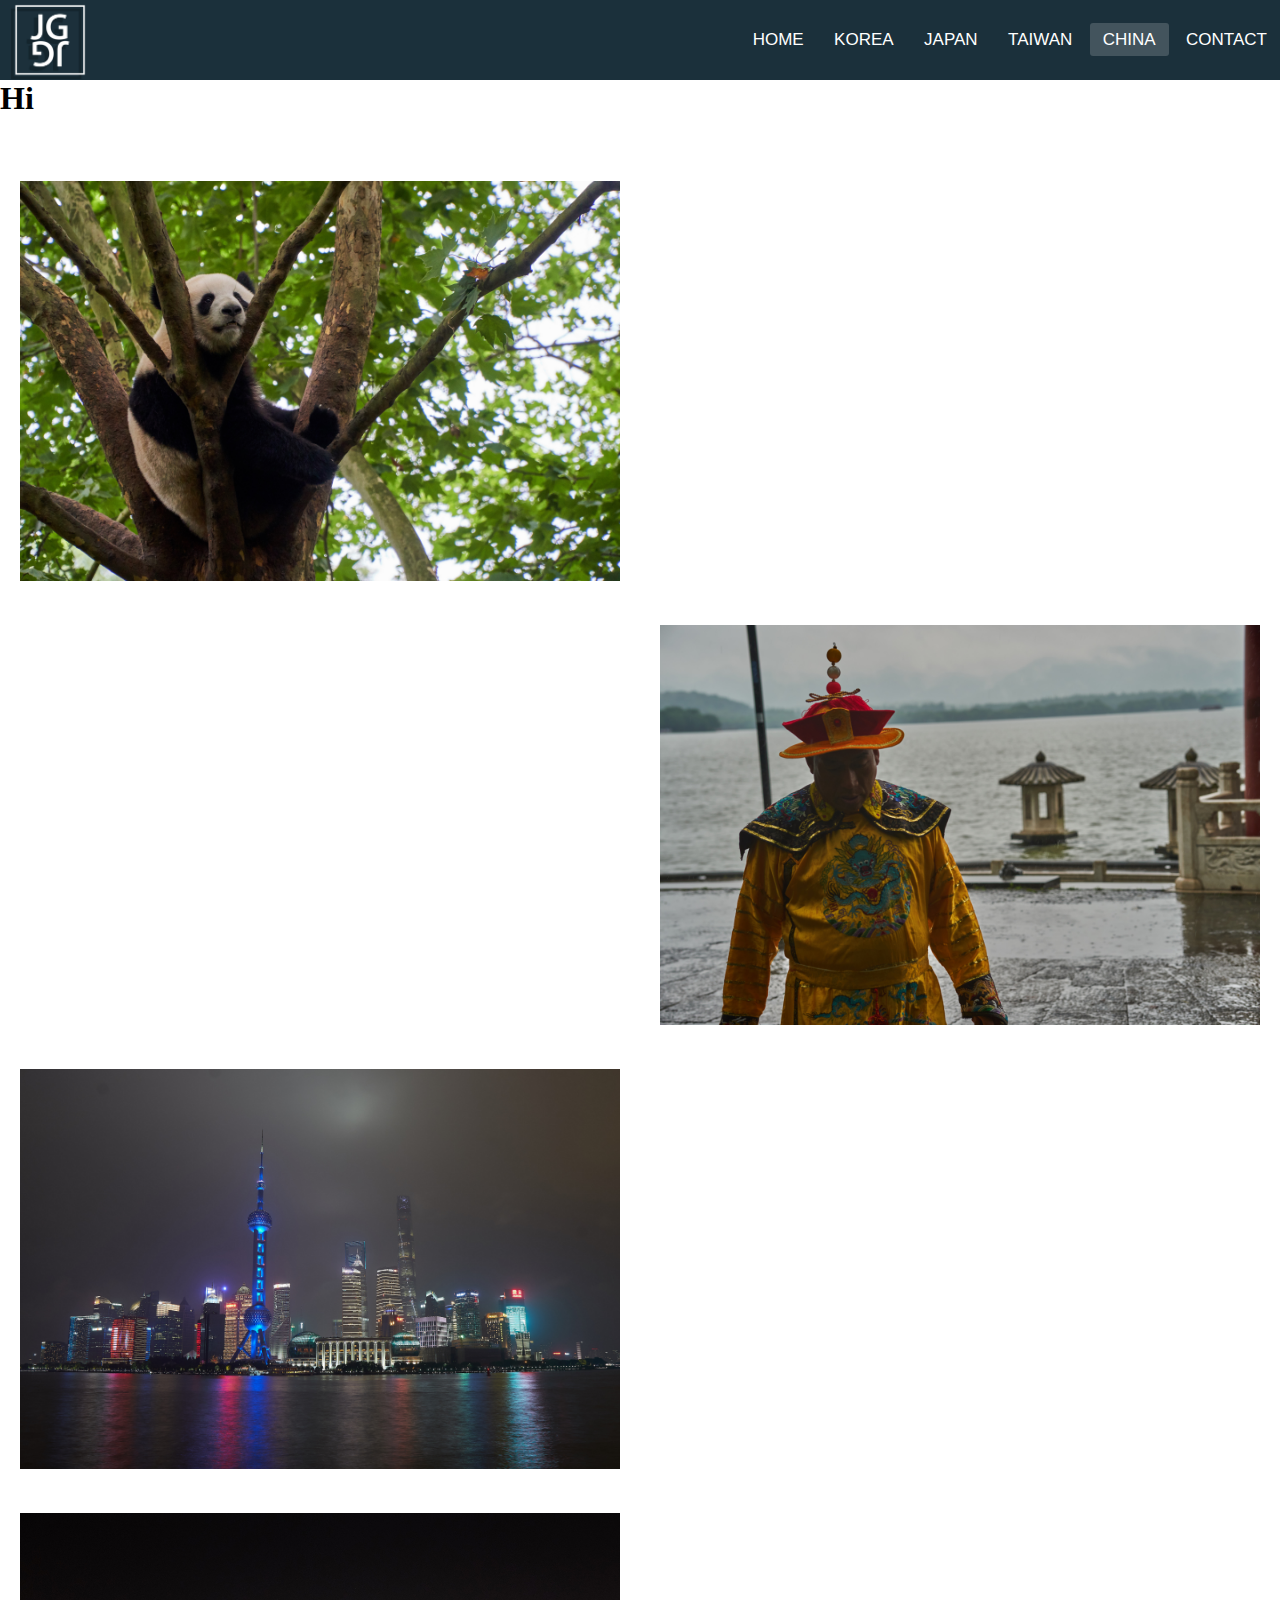
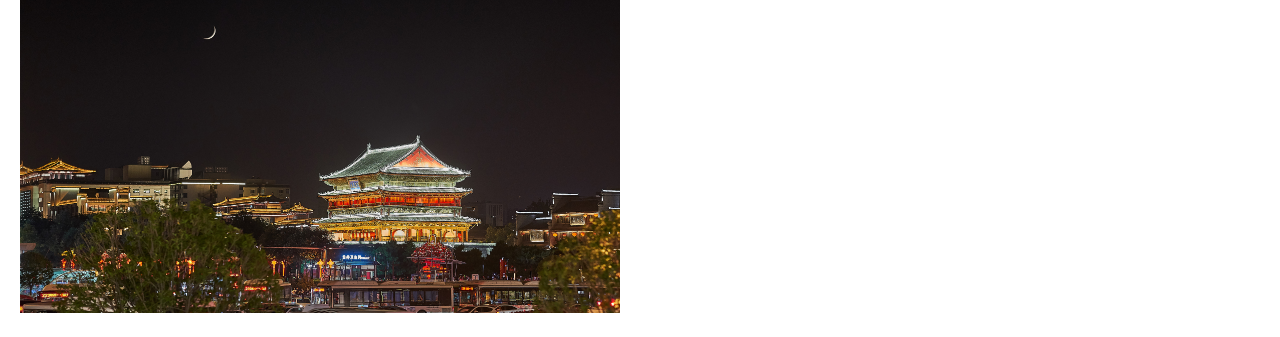
==== china.html @ 5423f466 "My First Portfolio Website" ====
<!DOCTYPE html>
<html lang="en">
<head>
    <meta charset="UTF-8">
    <meta name="viewport" content="width=device-width, initial-scale=1.0">
    <title>Jonathan Photography Portfolio</title>
    <link rel="stylesheet" href="style.css">
    <script src="https://kit.fontawesome.com/a076d05399.js"></script>
    <script src="./main.js"></script>
</head>

<header>
    <nav>
        <img src="images/Logo2.jpg" alt="">
        <input type="checkbox"  id="check" >
        <label for="check" class="checkbtn"  onclick="onCheckboxClicked()">
            <i class="fas fa-bars"></i>
        </label>

        <ul>
            <li><a href="./index.html">Home</a></li>
            <li><a href="./korea.html">Korea</a></li>
            <li><a href="./japan.html">Japan</a></li>
            <li><a href="./taiwan.html">Taiwan</a></li>
            <li><a class="active" href="./china.html">China</a></li>
            <li><a href="#">Contact</a></li>
        </ul>
    </nav>
</header>

<body>
    <h1>Hi</h1>
    <div class="image-gallery-container">
        <div class="image-gallery"><img src="images/China/1.jpg" alt=""></div>
        <div class="image-gallery"><img src="images/China/3.jpg" alt=""></div>
        <div class="image-gallery"><img src="images/China/4.jpg" alt=""></div>
        <div class="image-gallery"><img src="images/China/5.jpg" alt=""></div>
        <div class="image-gallery"><img src="images/China/6.jpg" alt=""></div>
        <div class="image-gallery"><img src="images/China/7.jpg" alt=""></div>
        <div class="image-gallery"><img src="images/China/8.jpg" alt=""></div>
        <div class="image-gallery"><img src="images/China/9.jpg" alt=""></div>
        <div class="image-gallery"><img src="images/China/10.jpg" alt=""></div>
        <div class="image-gallery"><img src="images/China/2.jpg" alt=""></div>
    </div>
</body>

</html>
---- style.css ----
*{
    padding: 0;
    margin: 0;
    text-decoration: none;
    list-style: none;
    box-sizing: border-box;
}
header{
    font-family: Arial, Helvetica, sans-serif ;
}

nav{
    background: #1b303b ;
    height: 80px;
    width: 100%;
}
nav img{
    height: 80px;
    padding: 0 10px;
}

nav  ul{
    float: right;
}

nav ul li{
    display: inline-block;
    line-height: 80px;
    margin: 0, 5px;
}

nav ul li a{
    color: white;
    font-size: 17px;
    text-transform: uppercase;
    padding: 7px 13px;
    border-radius: 3px;
}
a.active,a:hover{
    background: rgba(255, 255, 255, 0.178);
    transition: .5s;
}

.checkbtn{
    font-size: 30px;
    color: white;
    float: right;
    line-height: 80px;
    margin-right: 40px;
    cursor: pointer;
    display: none;
}

#check{
    display: none;
}

#background-img{
    background-image: url("images/image0-2.jpg");
    background-size: cover;
    background-repeat: no-repeat;
    background-position: center;
    padding-bottom: 37.685%;
    position: relative;
    width: 100%;
    transition: .5s;

}

.content{
    color: white;
    font-family: Georgia, 'Times New Roman', Times, serif;
    position: absolute;
    top: 0; bottom: 0; left: 30px; right: 30px;
    padding-left: 100px;
    display: -webkit-box;
    display: -moz-box;
    display: -ms-flexbox;
    display: -moz-flex;
    display: -webkit-flex;
    display: flex;
    -webkit-flex-direction: column;
    -ms-flex-direction: column;
    flex-direction: column;
    -webkit-justify-content: center;
    justify-content: center;
}


.gallery-header h1{
    width: 100%;
    padding-top: 10px;
    text-align: center;
    font-family:sans-serif;
}
#image-container{
    position: relative;
    display:flex;
    flex-wrap: wrap;
}

.image-gallery-container{
    position: relative;
    display:flex;
    flex-wrap: wrap;
}

.image{
    position: relative;
    width: 50%;
}
.image img{
    width: calc(100% - (20px * 2));
    margin: 20px;
    transition: .2s;
}

.image-gallery{
    position: relative;
    width: 50%;
}
.image-gallery img{
    width: calc(100% - (20px * 2));
    margin: 20px;
    transition: .2s;
}

 .image:hover img{
    opacity: 85%;
 }

 .image:hover .image-desc{
    visibility:visible;
    opacity: 1;
}

 .image-desc{
    visibility: hidden;
    opacity: 0;
    color: rgb(255, 255, 255);
    left: 0;
    right: 0;
    Top: 50%;
    text-align: center;
    position:absolute; 
    transition:  .2s;
 }

 .gallery-title{
     margin-top: 10px;
     text-align: center;
 }

@media(max-width:952px){
    nav img{
        height: 50px;
        padding-left: 50px;
        margin-top: 15px;

    }
    nav ul li a{
        font-size: 16px;
    }
    .content{
        font-size: 10px;
    }
}

@media(max-width:858px){
    .checkbtn{
        display:block;
    }
    #check:checked ~ .checkbtn i:before{
        content: "\f00d";
      }
    nav ul{
        display: none;
        position: relative;
        width: 100%;
        height: 100vh;
        background: rgba(8, 78, 110, 0.753);
        left: -100%;
        text-align: center;
        transition: all .5s;
    }
    #check:checked ~ ul{
        display: block;
        left:0;
    }
    nav ul li{
        display: block;        
        margin: 50px 0;
        line-height: 30px;
    }
    #check:checked ~ ul li a{
        left:0;
    }
    nav ul li a{ 
        display: block;
        font-size: 20px;
    }
    a.active, a:hover{
        background: none;
        color:#1b303b;
    }
    
    .content{
        padding-left: 0;
        text-align: center; 
    }
    #image-container{
        display: block;
    }
    .image img{
        width: 100% ;
        margin: 10px 0 10px;
    }
    .image{
        width: 100%;
    }

    .image-gallery-container{
        display: block;
    }
    .image-gallery img{
        width: 100% ;
        margin: 10px 0 10px;
    }
    .image-gallery{
        width: 100%;
    }


}
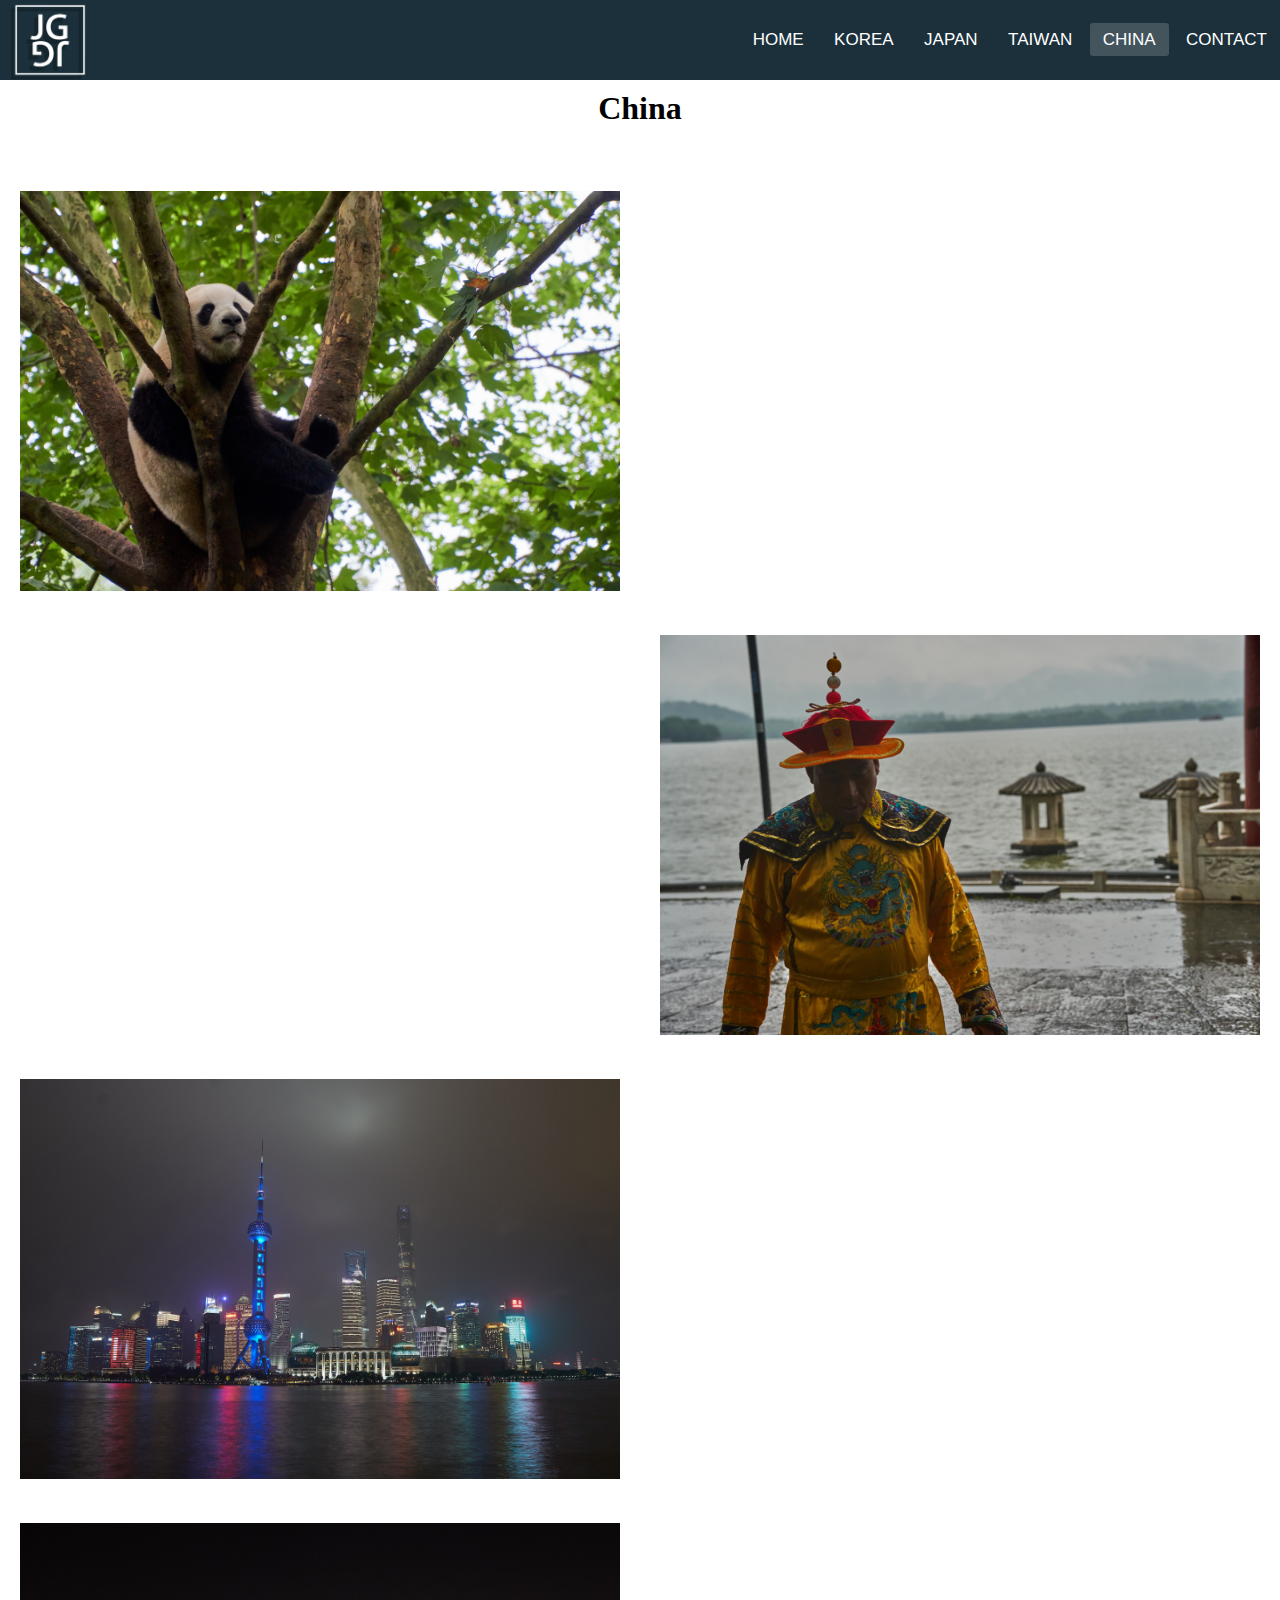
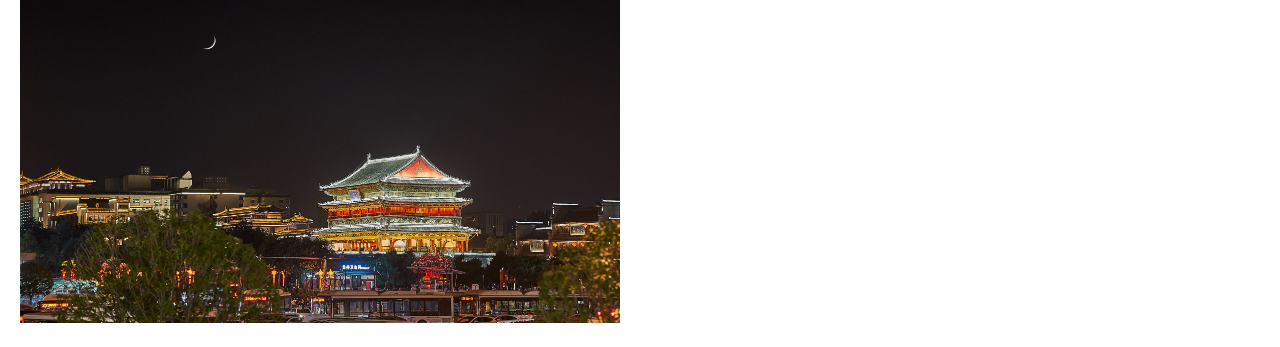
==== commit 7d654d65: "Changed: Hover over picture" ====
--- a/china.html
+++ b/china.html
@@ -1,5 +1,6 @@
 <!DOCTYPE html>
 <html lang="en">
+
 <head>
     <meta charset="UTF-8">
     <meta name="viewport" content="width=device-width, initial-scale=1.0">
@@ -12,8 +13,8 @@
 <header>
     <nav>
         <img src="images/Logo2.jpg" alt="">
-        <input type="checkbox"  id="check" >
-        <label for="check" class="checkbtn"  onclick="onCheckboxClicked()">
+        <input type="checkbox" id="check">
+        <label for="check" class="checkbtn" onclick="onCheckboxClicked()">
             <i class="fas fa-bars"></i>
         </label>
 
@@ -29,18 +30,70 @@
 </header>
 
 <body>
-    <h1>Hi</h1>
+    <div class="gallery-title">
+        <h1>China</h1>
+    </div>
     <div class="image-gallery-container">
-        <div class="image-gallery"><img src="images/China/1.jpg" alt=""></div>
-        <div class="image-gallery"><img src="images/China/3.jpg" alt=""></div>
-        <div class="image-gallery"><img src="images/China/4.jpg" alt=""></div>
-        <div class="image-gallery"><img src="images/China/5.jpg" alt=""></div>
-        <div class="image-gallery"><img src="images/China/6.jpg" alt=""></div>
-        <div class="image-gallery"><img src="images/China/7.jpg" alt=""></div>
-        <div class="image-gallery"><img src="images/China/8.jpg" alt=""></div>
-        <div class="image-gallery"><img src="images/China/9.jpg" alt=""></div>
-        <div class="image-gallery"><img src="images/China/10.jpg" alt=""></div>
-        <div class="image-gallery"><img src="images/China/2.jpg" alt=""></div>
+        <div class="image-gallery"><img src="images/China/1.jpg" alt="">
+            <div class="gallery-image-desc">
+                <h1>Beijing</h1>
+                <p>Great Wall</p>
+            </div>
+        </div>
+        <div class="image-gallery"><img src="images/China/3.jpg" alt="">
+            <div class="gallery-image-desc">
+                <h1>Leshan</h1>
+                <p>Giant Stone Buddha</p>
+            </div>
+        </div>
+        <div class="image-gallery"><img src="images/China/4.jpg" alt="">
+            <div class="gallery-image-desc">
+                <h1>Chengdu</h1>
+                <p>Giant Panda Research Base</p>
+            </div>
+        </div>
+        <div class="image-gallery"><img src="images/China/5.jpg" alt="">
+            <div class="gallery-image-desc">
+                <h1>Guilin</h1>
+                <p>Longsheng Rice Terraces</p>
+            </div>
+        </div>
+        <div class="image-gallery"><img src="images/China/6.jpg" alt="">
+            <div class="gallery-image-desc">
+                <h1>Guilin</h1>
+                <p>Longsheng Rice Terraces</p>
+            </div>
+        </div>
+        <div class="image-gallery"><img src="images/China/7.jpg" alt="">
+            <div class="gallery-image-desc">
+                <h1>Hangzhou</h1>
+                <p>West Lake</p>
+            </div>
+        </div>
+        <div class="image-gallery"><img src="images/China/8.jpg" alt="">
+            <div class="gallery-image-desc">
+                <h1>Shanghai</h1>
+                <p>The Bund</p>
+            </div>
+        </div>
+        <div class="image-gallery"><img src="images/China/9.jpg" alt="">
+            <div class="gallery-image-desc">
+                <h1>Lijiang</h1>
+                <p>Tiger Leaping Gorge</p>
+            </div>
+        </div>
+        <div class="image-gallery"><img src="images/China/10.jpg" alt="">
+            <div class="gallery-image-desc">
+                <h1>Xi'an</h1>
+                <p>Drum Tower</p>
+            </div>
+        </div>
+        <div class="image-gallery"><img src="images/China/2.jpg" alt="">
+            <div class="gallery-image-desc">
+                <h1>Chengdu</h1>
+                <p>Anshun Bridge</p>
+            </div>
+        </div>
     </div>
 </body>
 
--- a/style.css
+++ b/style.css
@@ -146,6 +146,27 @@
     transition:  .2s;
  }
 
+ .gallery-image-desc{
+    visibility: hidden;
+    opacity: 0;
+    color: rgb(255, 255, 255);
+    left: 70%;
+    right: 0;
+    Top: 75%;
+    position:absolute; 
+    transition:  .2s;
+
+ }
+
+ .image-gallery:hover img{
+     opacity: 80%;
+ }
+
+ .image-gallery:hover .gallery-image-desc{
+    visibility: visible;
+     opacity: 100%;
+ }
+
  .gallery-title{
      margin-top: 10px;
      text-align: center;
@@ -229,6 +250,13 @@
     .image-gallery{
         width: 100%;
     }
-
+    .image-desc{
+        visibility: visible;
+        opacity: 100%;
+    }
+    .gallery-image-desc{
+        visibility: visible;
+        opacity: 100%;
+    }
 
 }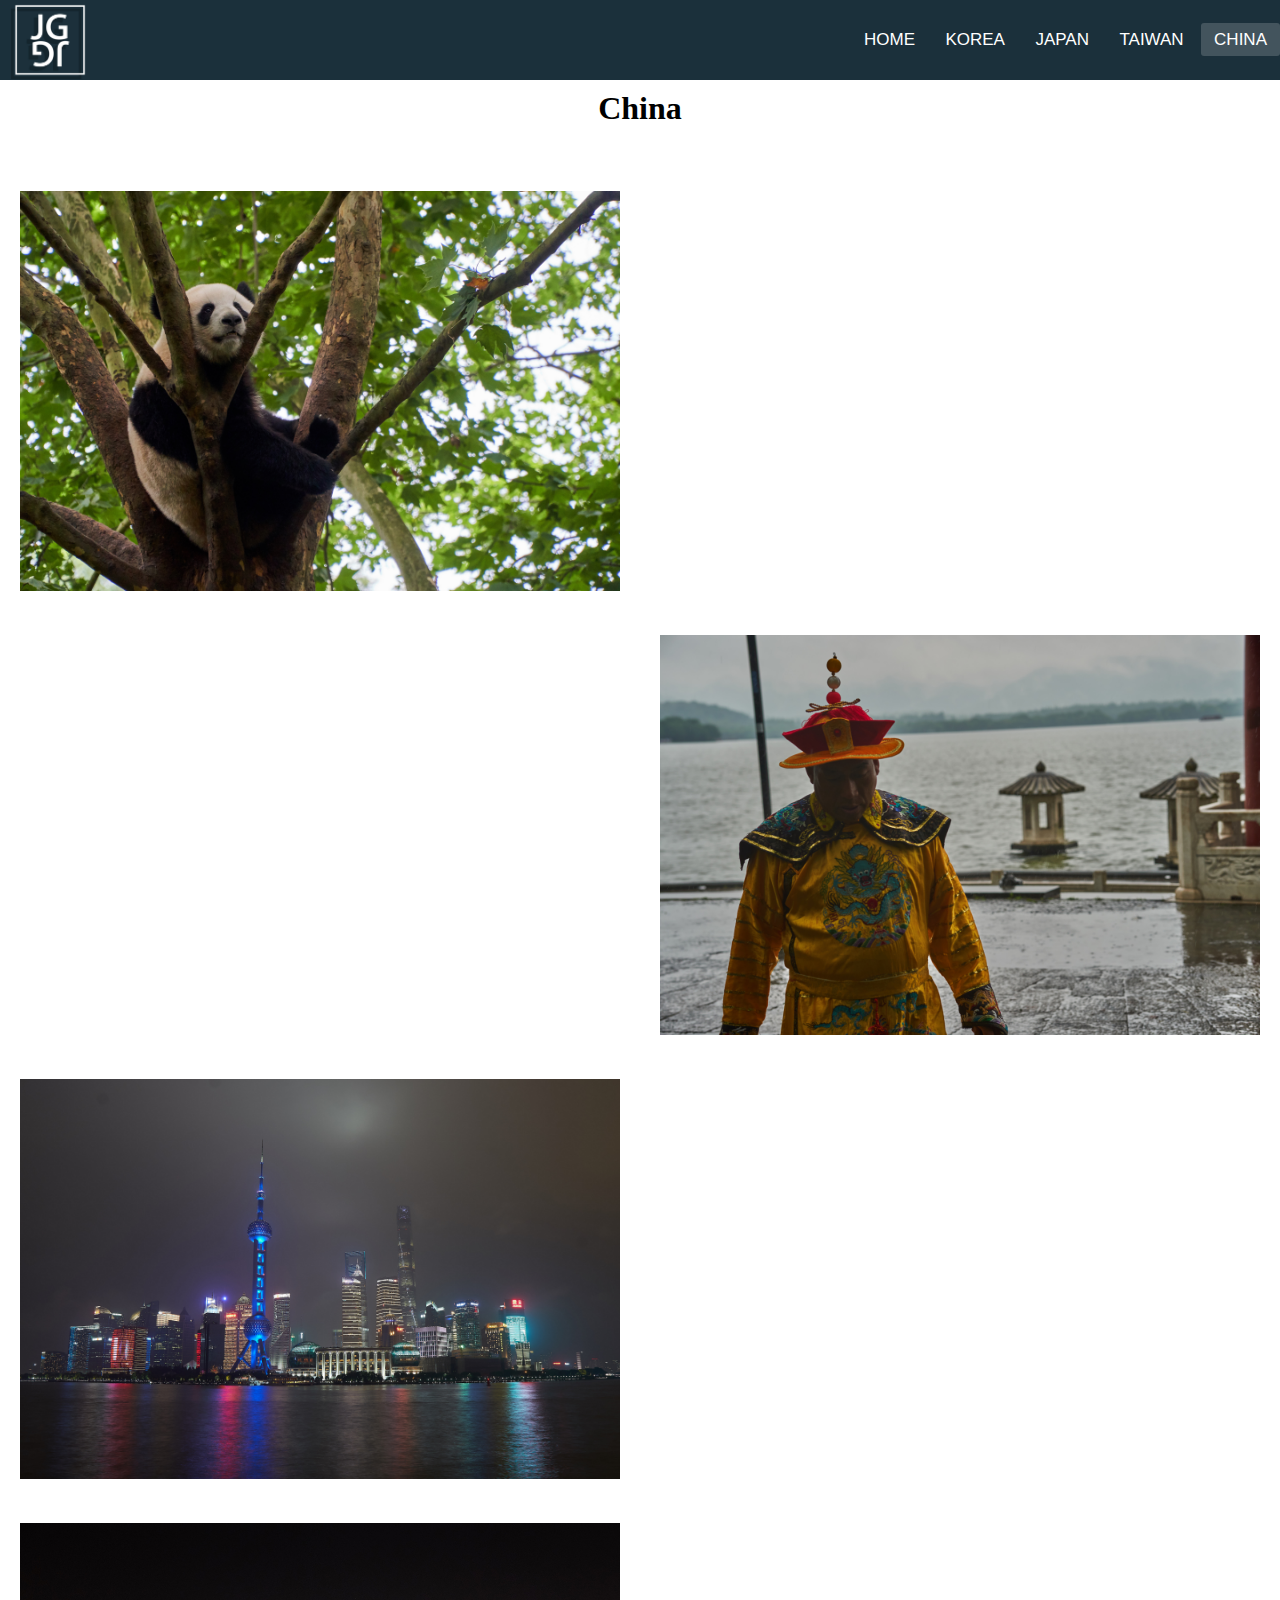
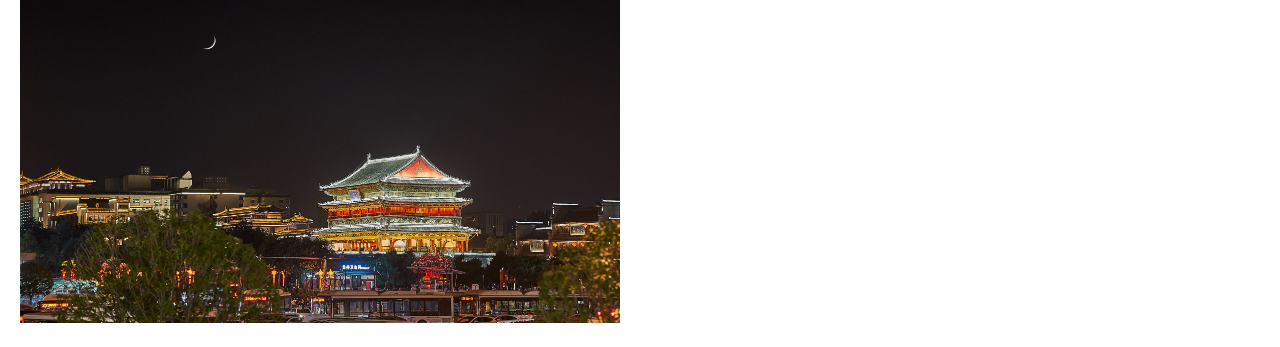
==== commit ce4b2a0a: "delete contact page" ====
--- a/china.html
+++ b/china.html
@@ -24,7 +24,6 @@
             <li><a href="./japan.html">Japan</a></li>
             <li><a href="./taiwan.html">Taiwan</a></li>
             <li><a class="active" href="./china.html">China</a></li>
-            <li><a href="#">Contact</a></li>
         </ul>
     </nav>
 </header>
--- a/style.css
+++ b/style.css
@@ -159,12 +159,12 @@
  }
 
  .image-gallery:hover img{
-     opacity: 80%;
+    opacity: 80%;
  }
 
  .image-gallery:hover .gallery-image-desc{
     visibility: visible;
-     opacity: 100%;
+    opacity: 100%;
  }
 
  .gallery-title{
@@ -257,6 +257,14 @@
     .gallery-image-desc{
         visibility: visible;
         opacity: 100%;
-    }
-
-}+        font-size: 12px;
+    }
+
+}
+
+@media(max-width:500px){
+    .gallery-image-desc{
+        font-size: 9px;
+    }
+
+}
